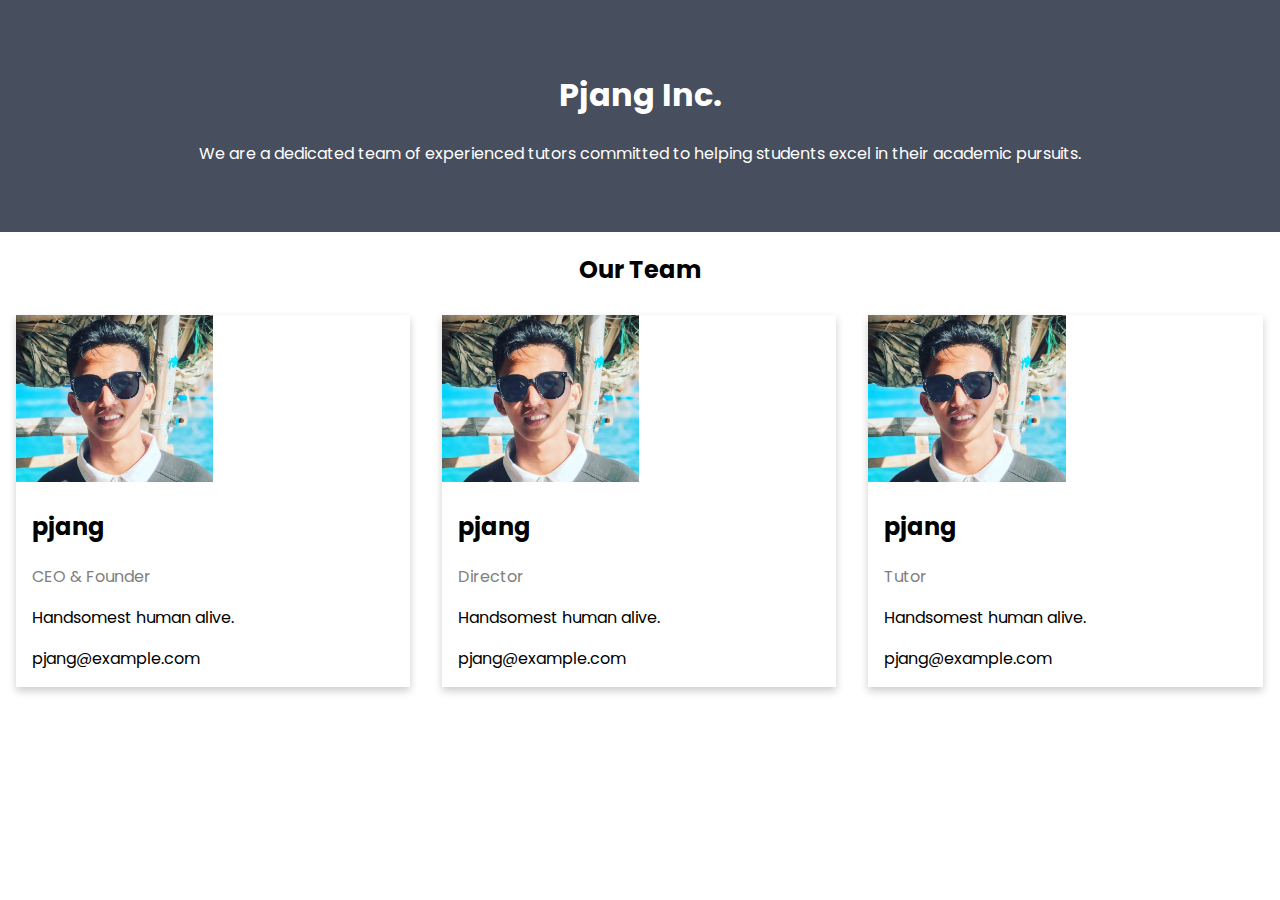
==== about.html @ 44c2301d "initial commit" ====
<!DOCTYPE html>
<html lang="en">

<head>
    <meta charset="UTF-8">
    <meta http-equiv="X-UA-Compatible" content="IE=edge">
    <meta name="viewport" content="width=device-width, initial-scale=1.0">
    <link rel="preconnect" href="https://fonts.googleapis.com">
    <link rel="preconnect" href="https://fonts.gstatic.com" crossorigin>
    <link href="https://fonts.googleapis.com/css2?family=Poppins:ital,wght@0,400;0,700;1,600;1,900&display=swap"rel="stylesheet">
    <link rel="stylesheet" href="/css/aboutStyle.css">
</head>

<body>
    <div class="about-section">
        <h1>Pjang Inc.</h1>
        <p> We are a dedicated team of experienced tutors committed to helping students excel in their academic pursuits.</p>
    </div>

    <h2 style="text-align:center">Our Team</h2>
    <div class="row">
        <div class="column">
            <div class="card">
                <img src="/images/pjang.jpg" alt="" style="width:50%">
                <div class="container">
                    <h2>pjang</h2>
                    <p class="title">CEO & Founder</p>
                    <p>Handsomest human alive.</p>
                    <p>pjang@example.com</p>
                </div>
            </div>
        </div>

        <div class="column">
            <div class="card">
                <img src="/images/pjang.jpg" alt="" style="width:50%">
                <div class="container">
                    <h2>pjang</h2>
                    <p class="title">Director</p>
                    <p>Handsomest human alive.</p>
                    <p>pjang@example.com</p>
                </div>
            </div>
        </div>

        <div class="column">
            <div class="card">
                <img src="/images/pjang.jpg" alt="" style="width:50%">
                <div class="container">
                    <h2>pjang</h2>
                    <p class="title">Tutor</p>
                    <p>Handsomest human alive.</p>
                    <p>pjang@example.com</p>
                </div>
            </div>
        </div>
    </div>

</body>

</html>
---- css/aboutStyle.css ----
body {
    font-family: 'Poppins', sans-serif;
    margin: 0;
  }
  
  html {
    box-sizing: border-box;
  }
  
  *, *:before, *:after {
    box-sizing: inherit;
  }
  
  .column {
    float: left;
    width: 33.3%;
    margin-bottom: 16px;
    padding: 0 8px;
  }
  
  .card {
    box-shadow: 0 4px 8px 0 rgba(0, 0, 0, 0.2);
    margin: 8px;
  }
  
  .about-section {
    padding: 50px;
    text-align: center;
    background-color: #474e5d;
    color: white;
  }
  
  .container {
    padding: 0 16px;
  }
  
  .container::after, .row::after {
    content: "";
    clear: both;
    display: table;
  }
  
  .title {
    color: grey;
  }
  
  .button {
    border: none;
    outline: 0;
    display: inline-block;
    padding: 8px;
    color: white;
    background-color: #000;
    text-align: center;
    cursor: pointer;
    width: 100%;
  }
  
  .button:hover {
    background-color: #555;
  }
  
  @media screen and (max-width: 650px) {
    .column {
      width: 100%;
      display: block;
    }
  }
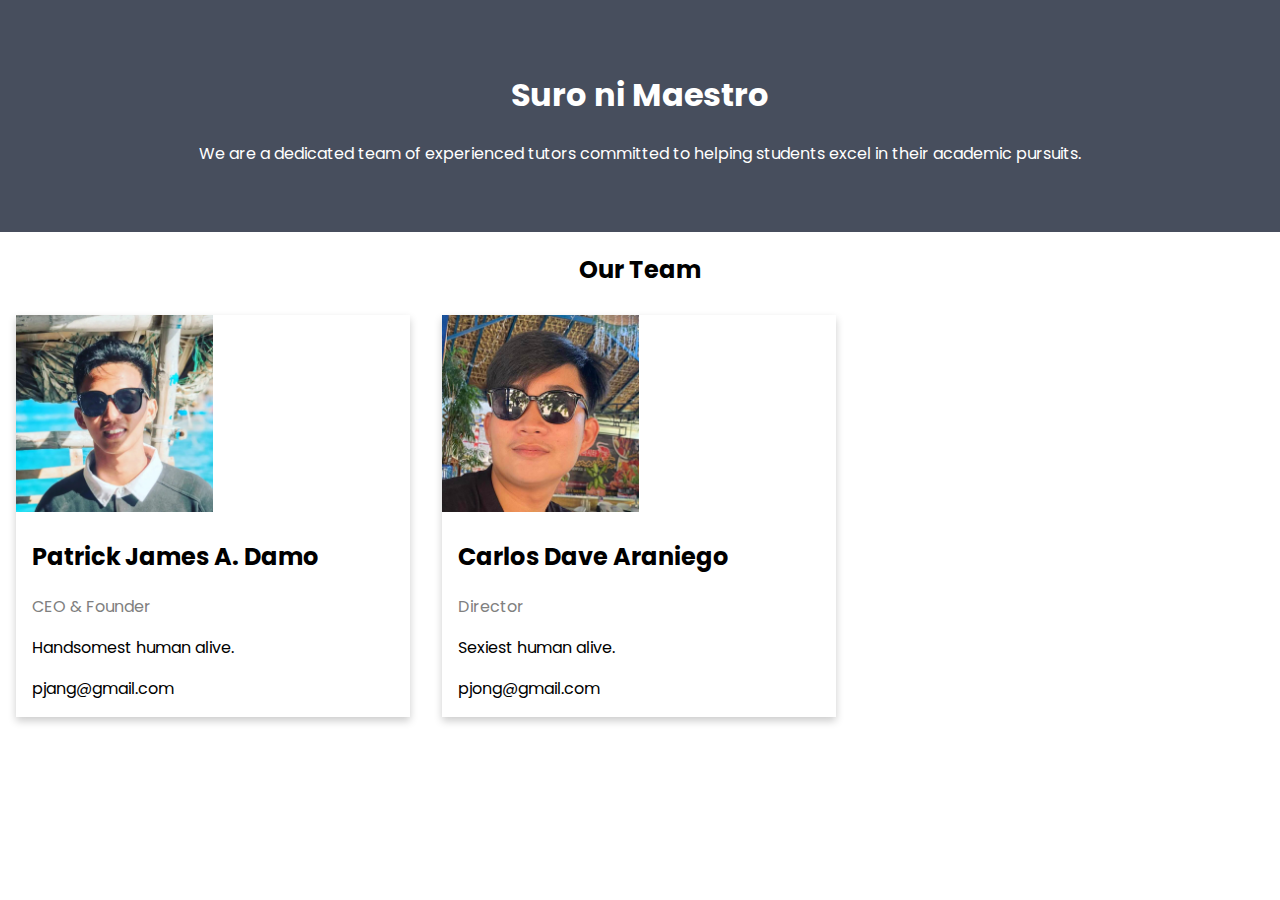
==== commit cd9d5596: "changed some stuff" ====
--- a/about.html
+++ b/about.html
@@ -13,7 +13,7 @@
 
 <body>
     <div class="about-section">
-        <h1>Pjang Inc.</h1>
+        <h1>Suro ni Maestro</h1>
         <p> We are a dedicated team of experienced tutors committed to helping students excel in their academic pursuits.</p>
     </div>
 
@@ -21,36 +21,24 @@
     <div class="row">
         <div class="column">
             <div class="card">
-                <img src="/images/pjang.jpg" alt="" style="width:50%">
+                <img src="/images/pjong1.jpg" alt="" style="width: 50%;">
                 <div class="container">
-                    <h2>pjang</h2>
+                    <h2>Patrick James A. Damo</h2>
                     <p class="title">CEO & Founder</p>
                     <p>Handsomest human alive.</p>
-                    <p>pjang@example.com</p>
+                    <p>pjang@gmail.com</p>
                 </div>
             </div>
         </div>
 
         <div class="column">
             <div class="card">
-                <img src="/images/pjang.jpg" alt="" style="width:50%">
+                <img src="/images/pjong2.jpg" alt="" style="width: 50%;">
                 <div class="container">
-                    <h2>pjang</h2>
+                    <h2>Carlos Dave Araniego</h2>
                     <p class="title">Director</p>
-                    <p>Handsomest human alive.</p>
-                    <p>pjang@example.com</p>
-                </div>
-            </div>
-        </div>
-
-        <div class="column">
-            <div class="card">
-                <img src="/images/pjang.jpg" alt="" style="width:50%">
-                <div class="container">
-                    <h2>pjang</h2>
-                    <p class="title">Tutor</p>
-                    <p>Handsomest human alive.</p>
-                    <p>pjang@example.com</p>
+                    <p>Sexiest human alive.</p>
+                    <p>pjong@gmail.com</p>
                 </div>
             </div>
         </div>
